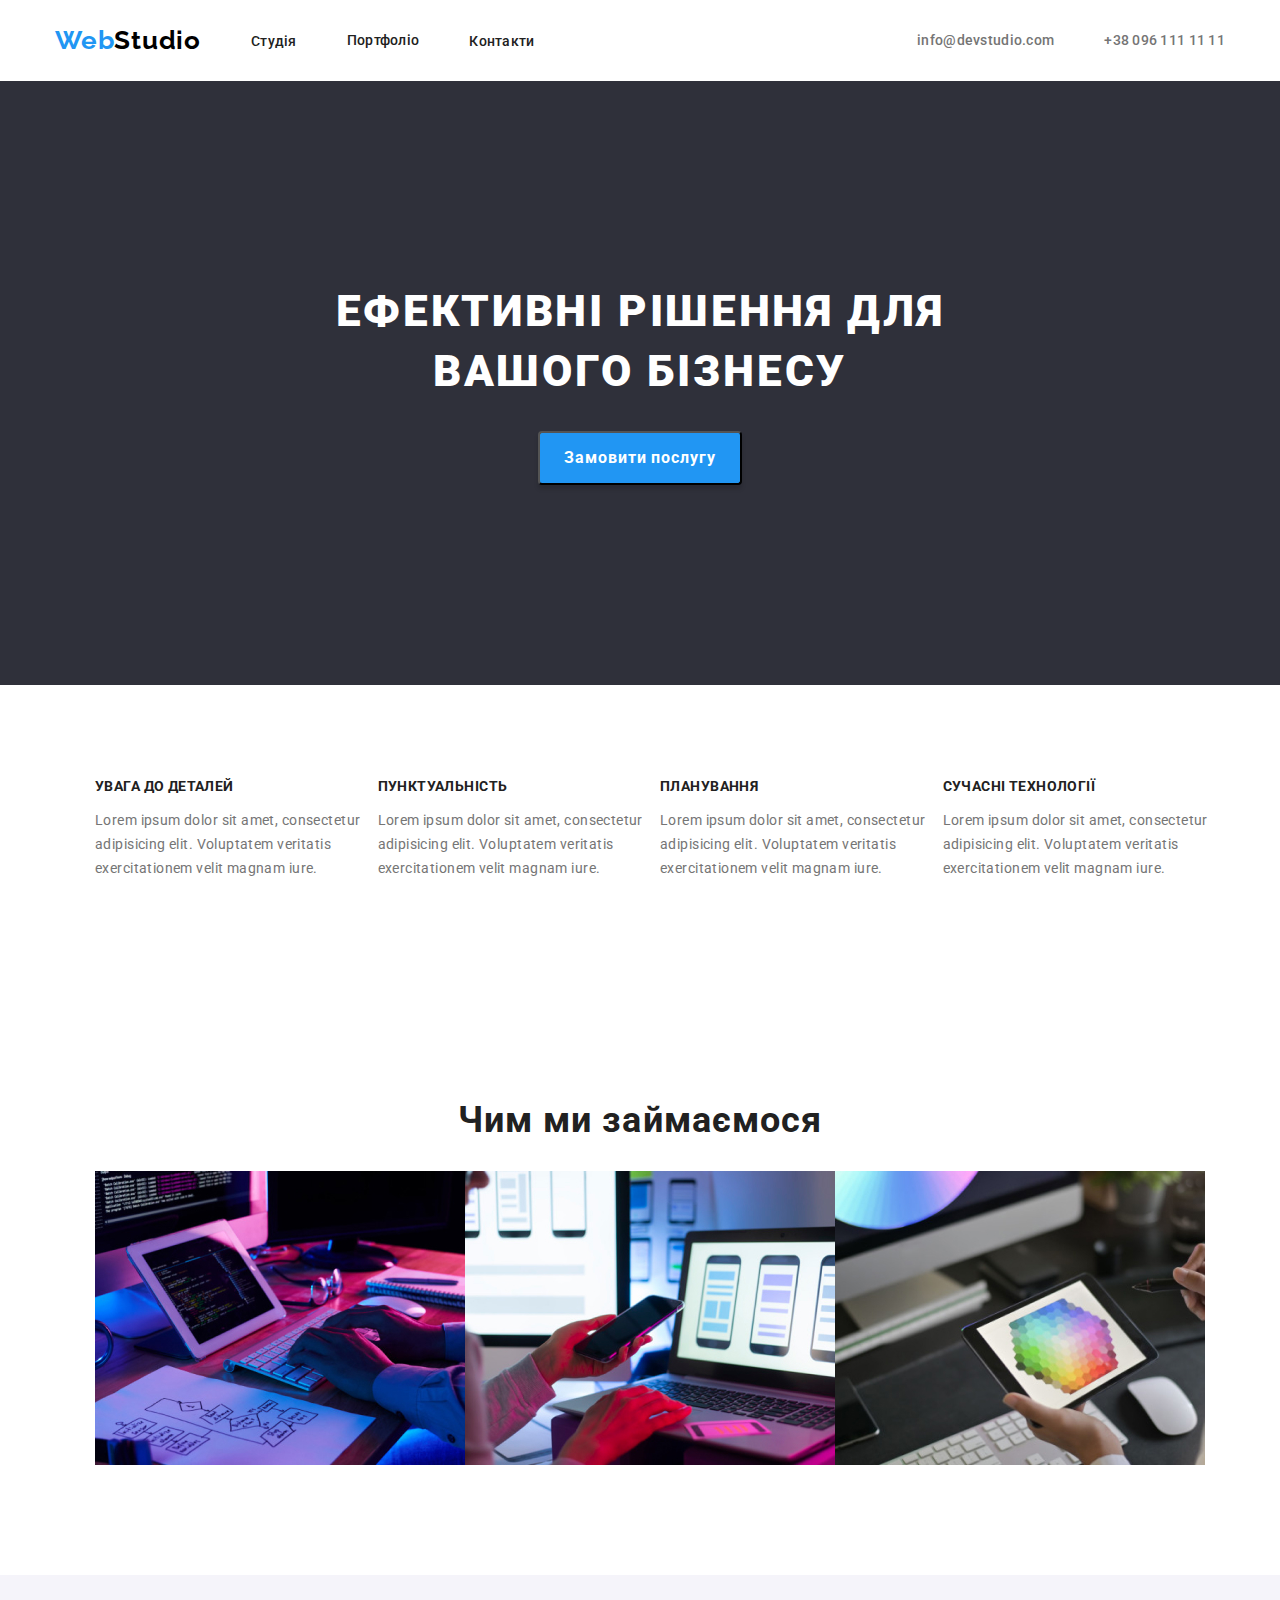
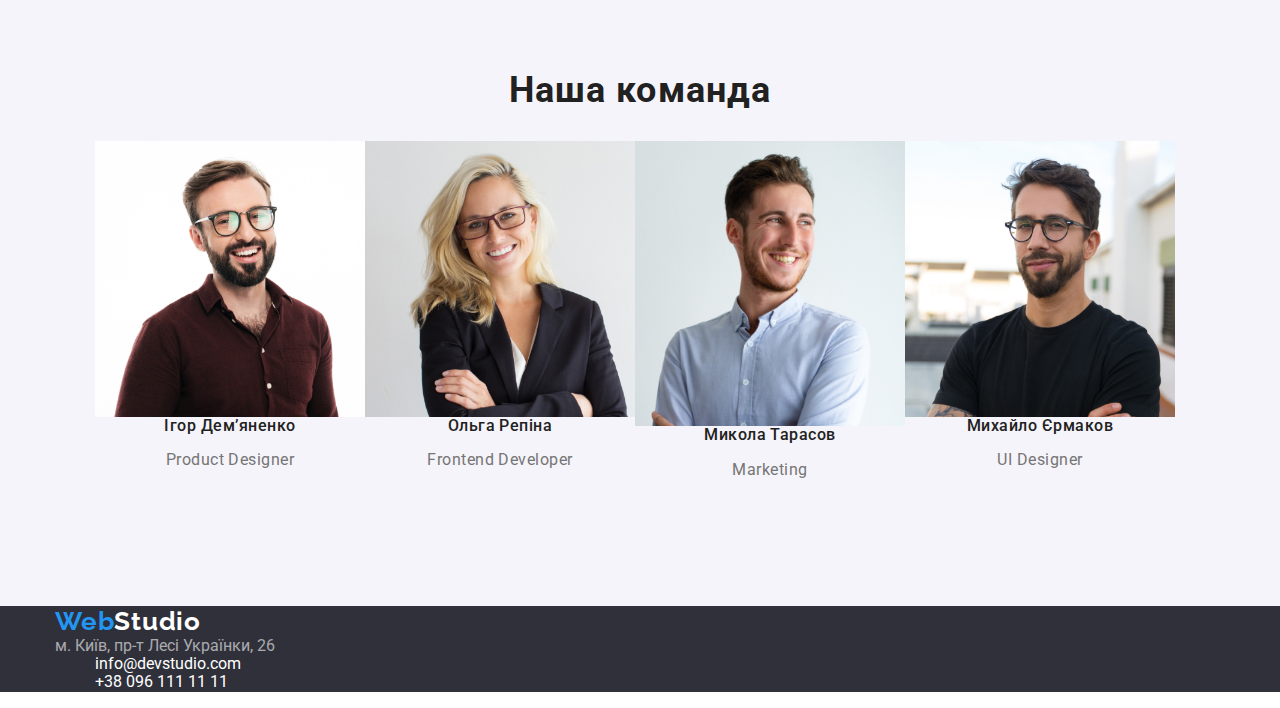
==== index.html @ 95086f50 "commit fix" ====
<!DOCTYPE html>
<html lang="en">
<head>
    <meta charset="UTF-8">
    <meta http-equiv="X-UA-Compatible" content="IE=edge">
    <meta name="viewport" content="width=device-width, initial-scale=1.0">
    <link rel="preconnect" href="https://fonts.googleapis.com">
    <link rel="preconnect" href="https://fonts.gstatic.com" crossorigin>
    <link href="https://fonts.googleapis.com/css2?family=Raleway:wght@700&family=Roboto:wght@400;500;700;900&display=swap" rel="stylesheet">
    <link rel="stylesheet"   href="https://cdnjs.cloudflare.com/ajax/libs/modern-normalize/1.1.0/modern-normalize.css"/>
    <link rel="stylesheet" href="./style.css">
    <title>web_studio</title>
</head>

    <body>
        <header>
            <div class="container main-nav">
                <nav class="top-naigation">
                    <a href="/" class="logo link">Web<span class="header-logo">Studio</span></a>
                    <ul class="menu-list list">
                        <li class="item"><a class="nav link" href="">Студія</a></li>
                        <li class="item"></li><a class="nav link" href="./portfolio.html">Портфоліо</a></li>
                        <li class="item"><a class="nav link" href="">Контакти</a></li>
                    </ul>
                </nav>
                <ul class="list-contact list">
                    <li class="item"><a class="header-contact link" href="mailto:info@devstudio.com">info@devstudio.com</a></li>
                    <li class="item"><a class="header-contact link" href="tel:+380961111111">+38 096 111 11 11</a></li>
                </ul>
            </div>
        </header>

    <main>
         <!-- Герой -->
         <section class="hero">
           <div class="container">
            <h1 class="hero-title">Ефективні рішення для вашого бізнесу</h1>
            <button type="button" class="hero-btn">Замовити послугу</button>
           </div>
        </section>
          <!-- Наші переваги -->
          <section class="advantages section">
           <div class="container">
            <h2 class="visually-hidden">Наші переваги</h2>
            <ul class="attention-list">
                <li class="">
                    <h3 class="advantages-title">УВАГА ДО ДЕТАЛЕЙ</h3>
                    <p class="advantages-text">Lorem ipsum dolor sit amet, consectetur adipisicing elit. Voluptatem
                        veritatis
                        exercitationem
                        velit magnam iure.</p>
                </li>
                <li>
                    <h3 class="advantages-title">ПунктуальнІсть</h3>
                    <p class="advantages-text">Lorem ipsum dolor sit amet, consectetur adipisicing elit. Voluptatem
                        veritatis exercitationem
                        velit magnam iure.</p>
                </li>
                <li>
                    <h3 class="advantages-title">ПЛанування</h3>
                    <p class="advantages-text">Lorem ipsum dolor sit amet, consectetur adipisicing elit. Voluptatem
                        veritatis exercitationem
                        velit magnam iure.</p>
                </li>
                <li>
                    <h3 class="advantages-title">СУЧАСНІ ТЕхнології</h3>
                    <p class="advantages-text">Lorem ipsum dolor sit amet, consectetur adipisicing elit. Voluptatem
                        veritatis exercitationem
                        velit magnam iure.</p>
                </li>
            </ul>
           </div>
        </section>
          <!-- Чим ми займаємося -->
          <section class="our-works section">
            <div class="container">
                <h2 class="section-title">Чим ми займаємося</h2>
            <ul class="ul1section">
                <li><img src="./images/desktop_applications.jpg" alt="комп'ютерні Застосунки" width="370"></li>
                <li><img src="./images/mobile_applications.jpg" alt="мобільні Застосунки" width="370"></li>
                <li><img src="./images/design_solutions.jpg" alt="дизайнерські рішення" width="370"></li>
            </ul>
            </div>
        </section>
         <!-- Наша команда -->
         <section class="our-teem section">
          <div class="container">
            <h2 class="section-title">Наша команда</h2>
            <ul class="ul2section">
                <li><img src="./images/Igor_Demyanenko.jpg" alt="igor" width="270">
                    <h3 class="our-teem-title">Ігор Дем’яненко</h3>
                    <p class="our-teem-text">Product Designer</p>
                </li>
                <li><img src="./images/Olga_Relina.jpg" alt="olga" width="270">
                    <h3 class="our-teem-title">Ольга Репіна</h3>
                    <p class="our-teem-text">Frontend Developer</p>
                </li>
                <li><img src="./images/Mikola_Tarasov.jpg" alt="mykola" width="270">
                    <h3 class="our-teem-title">Микола Тарасов</h3>
                    <p class="our-teem-text">Marketing</p>
                </li>
                <li><img src="./images/Mikhailo_Yermakov.jpg" alt="mykhailo" width="270">
                    <h3 class="our-teem-title">Михайло Єрмаков</h3>
                    <p class="our-teem-text">UI Designer</p>
                </li>
            </ul>
          </div>
        </section>
          <!-- Футер -->
          <footer class="footer">
            <div class="container">
                <nav><a href="/" class="logo">Web<span class="logo-footer">Studio</span></a></nav>
                <address class="address">
                    <a class="address" href="https://goo.gl/maps/4LQCTVAEAGvyDWkp7">м. Київ, пр-т Лесі Українки, 26</a>
                </address>
                <ul>
                    <li> <a class="footer-contact" href="mailto:info@devstudio.com">info@devstudio.com</a></li>
                    <li> <a class="footer-contact" href="tel:+380961111111">+38 096 111 11 11</a></li>
                </ul>
            </div>
        </footer>
    </main>
</body>

</html>
---- style.css ----
body{
    font-family: 'Roboto', sans-serif;
}

li {
    list-style: none;
}

.list {
    padding: 0;
    margin: 0;
    list-style: none;
}

h1,
h2 ,
h3 ,
h4 ,
h5 ,
h6 ,
ul ,
p {
    margin-top: 0;
}

.visually-hidden {
    position: absolute !important;
    clip: rect(1px 1px 1px 1px);
    clip: rect(1px, 1px, 1px, 1px);
    padding: 0 !important;
    border: 0 !important;
    height: 1px !important;
    width: 1px !important;
    overflow: hidden;
    }

   img {
        display: block;
        max-width: 100;
        height: auto;
        }

a {
    text-decoration: none;
    font-style: normal;
}

.section{
    padding-top: 94px;
    padding-bottom: 94px;
    }
    
.container{
     width: 1200px;
    margin-left: auto;
    margin-right: auto;
     padding-left: 15px;
    padding-right: 15px;
        }

        .top-naigation{
            display: flex;
        }

.main-nav{
    display: flex;
    align-items: center;
}

.logo {
    font-family: 'Raleway';
font-style: normal;
font-weight: 700;
font-size: 26px;
line-height: 31px;
padding-top: 25px;
padding-bottom: 25px;

letter-spacing: 0.03em;

color: #000000;
}

.header-logo {
    color: #000000;
}

.menu-list {
    display: flex;
    padding-top: 32px;
    
}

.item {
    margin-left: 50px;
}


.header-contact {
font-style: normal;
    font-weight: 500;
    font-size: 14px;
    line-height: 16px;
    letter-spacing: 0.02em;

    color: #757575;
}

.list-contact {
  display: flex;
  margin-left: auto;
}

.list-contact > .item{
    margin: left 50px;
}

.link:hover,
.link:focus{
    color: #2196F3;
}

.nav {
    font-style: normal;
    font-weight: 500;
    font-size: 14px;
    line-height: 16px;
    letter-spacing: 0.02em;

    color: #212121;
}

.link:hover,
.link:focus{
    color: #2196F3;
}

.section-title{
font-style: normal;
font-weight: 700;
font-size: 36px;
line-height: 42px;
text-align: center;
letter-spacing: 0.03em;

    
color: #212121;
}

/* Герой */
.hero{
    background-color:#2F303A;
    padding-top: 200px;
    padding-bottom: 200px;
 
}

.hero-title{
font-style: normal;
    font-weight: 900;
    font-size: 44px;
    line-height: 60px;
 

    text-align: center;
    letter-spacing: 0.06em;
    text-transform: uppercase;

    color: #FFFFFF;
    
    width: 696px;

margin: 0 auto 30px;

}

.hero-btn{

font-style: normal;
font-weight: 700;
font-size: 16px;
line-height: 1.88;

display: flex;
align-items: center;
text-align: center;
letter-spacing: 0.06em;
    
color: #FFFFFF;

background-color: #2196F3;
    box-shadow: 0px 4px 4px rgba(0, 0, 0, 0.15);
    border-radius: 4px;

cursor: pointer;

padding: 10px 24px;

margin-left: auto;
margin-right: auto;
}

.hero-btn:hover,
.hero-btn:focus{
background-color: #2195f3b9;
}
.advantages {}
.advantages {}

.attention-list {
    display: flex;
}

.advantages-title{
font-style: normal;
font-weight: 700;

font-size: 14px;
line-height: 1.14;

letter-spacing: 0.03em;
text-transform: uppercase;
    
color: #212121;
}

.advantages-text{
font-style: normal;
font-weight: 400;
font-size: 14px;
line-height: 1.71;

letter-spacing: 0.03em;

color: #757575;
}

/* Чим ми займаємося  */
.ul1section {
    display: flex
    
}

/* Наша команда */

.our-teem{
    background-color: #F5F4FA;
}

.our-teem-title{
font-style: normal;
font-weight: 500;
font-size: 16px;
line-height: 1.18;

text-align: center;
letter-spacing: 0.03em;

color: #212121;
}

.our-teem-text{
font-style: normal;
font-weight: 400;
font-size: 16px;
line-height: 1.18;

text-align: center;
letter-spacing: 0.03em;

color: #757575;
}

.ul2section {
    display: flex;
}

/* Футер */
.footer{
    background-color: #2F303A;
}

.logo {
    color: #2196F3;
}

.logo-footer{
    color: #FFFFFF;
}

.address {
    color: #FFFFFF99;
}

.footer-contact {
   color: #FFFFFF ;

}
.filter-btn{
font-style: normal;
font-weight: 500;
font-size: 16px;
line-height: 1.62;
text-align: center;
letter-spacing: 0.03em;

background-color: #F5F4FA;
border-radius: 4px;
color: #212121;
}

.filter-btn:hover,
.filter-btn:focus{
color: white;
background-color: #2196F3;
box-shadow: 0px 3px 1px rgba(0, 0, 0, 0.1), 0px 1px 2px rgba(0, 0, 0, 0.08), 0px 2px 2px rgba(0, 0, 0, 0.12);
border-radius: 4px;

}

.portfolio-title{
font-style: normal;
font-weight: 700;
font-size: 18px;
line-height: 2.0;
letter-spacing: 0.06em;

color: #212121;
}

.portfolio-text{
font-style: normal;
font-weight: 400;
font-size: 16px;
line-height: 1.88;
letter-spacing: 0.03em;

color: #757575;
}
/* portfolio */
.filter-btn{
    font-style: normal;
    font-weight: 500;
    font-size: 16px;
    line-height: 1.62;
    text-align: center;
    letter-spacing: 0.03em;
    
    background-color: #F5F4FA;
    border-radius: 4px;
    color: #212121;
    }
    
    .filter-btn:hover,
    .filter-btn:focus{
    color: white;
    background-color: #2196F3;
    box-shadow: 0px 3px 1px rgba(0, 0, 0, 0.1), 0px 1px 2px rgba(0, 0, 0, 0.08), 0px 2px 2px rgba(0, 0, 0, 0.12);
    border-radius: 4px;
    
    }
    
    .portfolio-title{
    font-style: normal;
    font-weight: 700;
    font-size: 18px;
    line-height: 2.0;
    letter-spacing: 0.06em;
    
    color: #212121;
    }
    
    .portfolio-text{
    font-style: normal;
    font-weight: 400;
    font-size: 16px;
    line-height: 1.88;
    letter-spacing: 0.03em;
    
    color: #757575;
    }
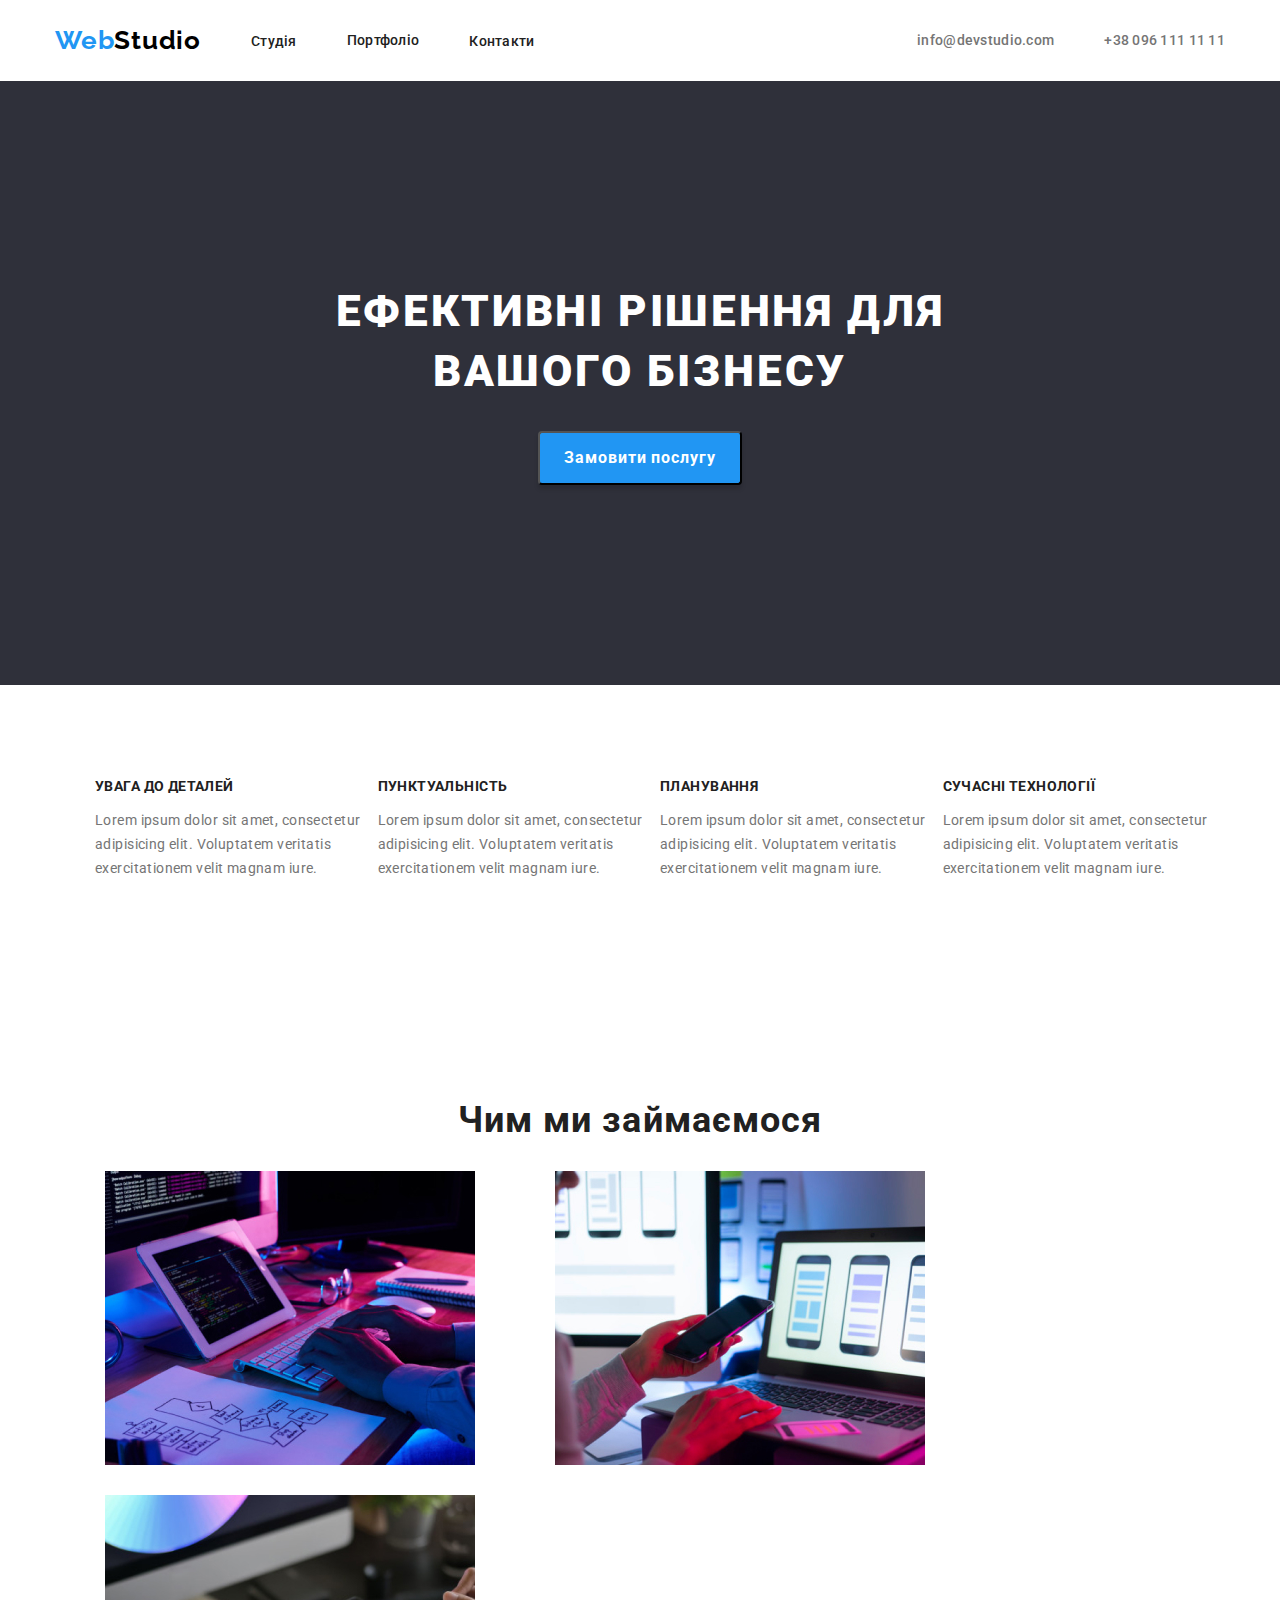
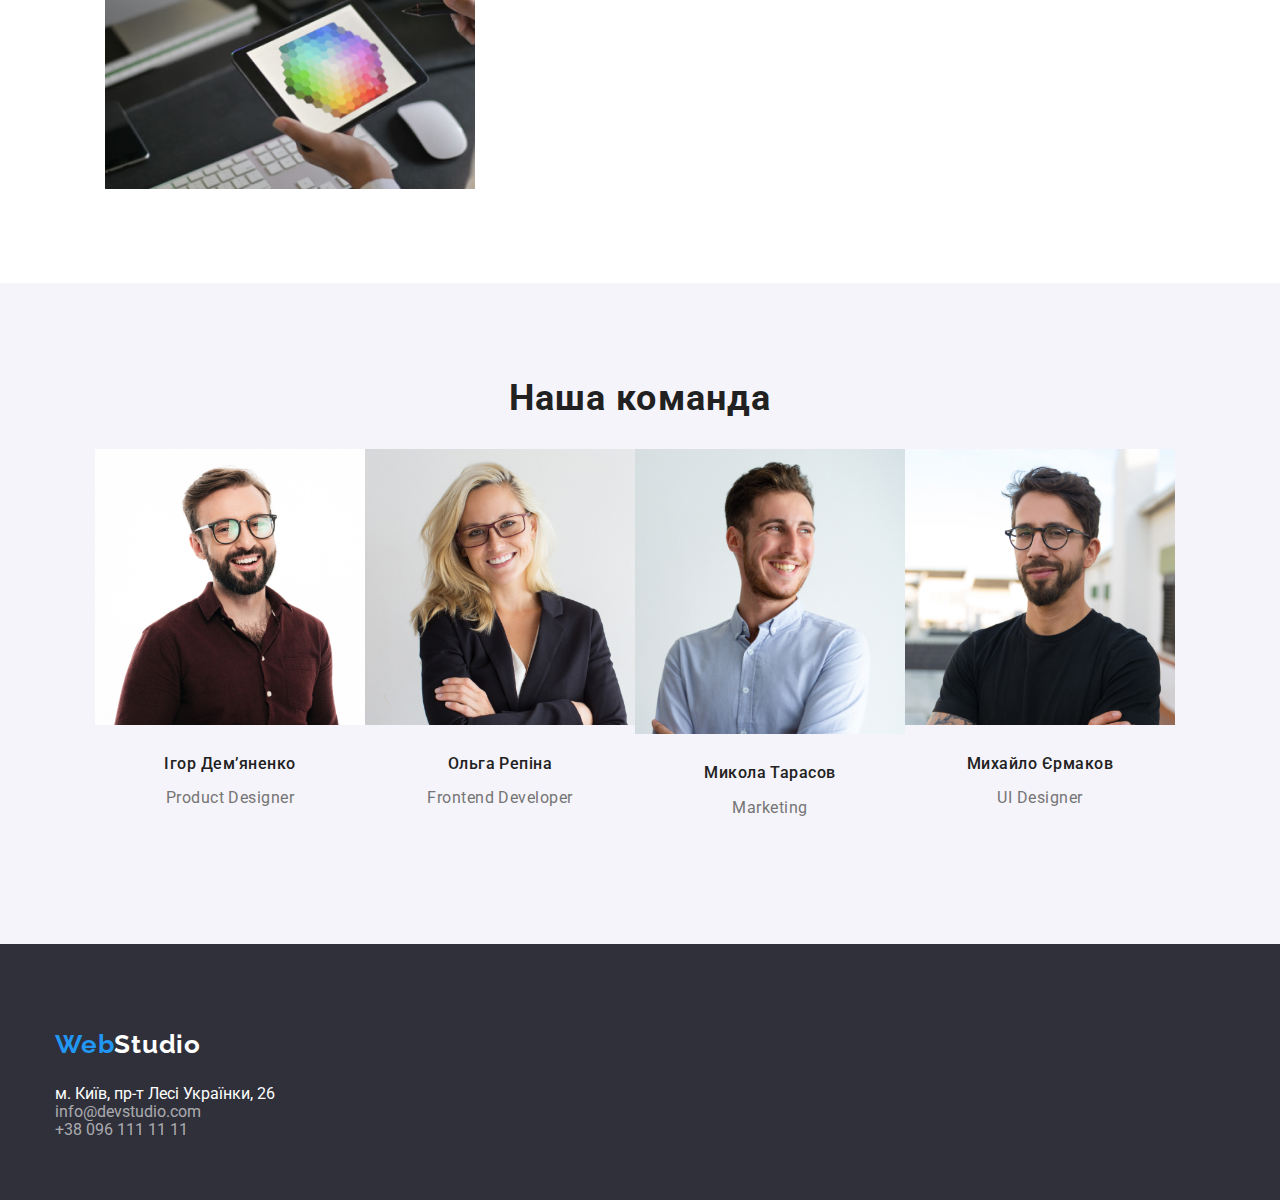
==== commit 4ad4701a: "commit fix" ====
--- a/index.html
+++ b/index.html
@@ -75,10 +75,11 @@
           <section class="our-works section">
             <div class="container">
                 <h2 class="section-title">Чим ми займаємося</h2>
-            <ul class="ul1section">
-                <li><img src="./images/desktop_applications.jpg" alt="комп'ютерні Застосунки" width="370"></li>
-                <li><img src="./images/mobile_applications.jpg" alt="мобільні Застосунки" width="370"></li>
-                <li><img src="./images/design_solutions.jpg" alt="дизайнерські рішення" width="370"></li>
+            <ul class="our-works-list list">
+                <li class="item"><img src="./images/desktop_applications.jpg" alt="комп'ютерні Застосунки" width="370"></li>
+                <li class="item"><img src="./images/mobile_applications.jpg" alt="мобільні Застосунки" width="370"></li>
+                <li class="item
+"><img src="./images/design_solutions.jpg" alt="дизайнерські рішення" width="370"></li>
             </ul>
             </div>
         </section>
@@ -113,7 +114,7 @@
                 <address class="address">
                     <a class="address" href="https://goo.gl/maps/4LQCTVAEAGvyDWkp7">м. Київ, пр-т Лесі Українки, 26</a>
                 </address>
-                <ul>
+                <ul class="list">
                     <li> <a class="footer-contact" href="mailto:info@devstudio.com">info@devstudio.com</a></li>
                     <li> <a class="footer-contact" href="tel:+380961111111">+38 096 111 11 11</a></li>
                 </ul>
--- a/style.css
+++ b/style.css
@@ -1,4 +1,4 @@
-body{
+body {
     font-family: 'Roboto', sans-serif;
 }
 
@@ -13,12 +13,12 @@
 }
 
 h1,
-h2 ,
-h3 ,
-h4 ,
-h5 ,
-h6 ,
-ul ,
+h2,
+h3,
+h4,
+h5,
+h6,
+ul,
 p {
     margin-top: 0;
 }
@@ -32,53 +32,53 @@
     height: 1px !important;
     width: 1px !important;
     overflow: hidden;
-    }
-
-   img {
-        display: block;
-        max-width: 100;
-        height: auto;
-        }
+}
+
+img {
+    display: block;
+    max-width: 100;
+    height: auto;
+}
 
 a {
     text-decoration: none;
     font-style: normal;
 }
 
-.section{
+.section {
     padding-top: 94px;
     padding-bottom: 94px;
-    }
-    
-.container{
-     width: 1200px;
+}
+
+.container {
+    width: 1200px;
     margin-left: auto;
     margin-right: auto;
-     padding-left: 15px;
+    padding-left: 15px;
     padding-right: 15px;
-        }
-
-        .top-naigation{
-            display: flex;
-        }
-
-.main-nav{
+}
+
+.top-naigation {
+    display: flex;
+}
+
+.main-nav {
     display: flex;
     align-items: center;
 }
 
 .logo {
     font-family: 'Raleway';
-font-style: normal;
-font-weight: 700;
-font-size: 26px;
-line-height: 31px;
-padding-top: 25px;
-padding-bottom: 25px;
-
-letter-spacing: 0.03em;
-
-color: #000000;
+    font-style: normal;
+    font-weight: 700;
+    font-size: 26px;
+    line-height: 31px;
+    padding-top: 25px;
+    padding-bottom: 25px;
+
+    letter-spacing: 0.03em;
+
+    color: #000000;
 }
 
 .header-logo {
@@ -88,16 +88,14 @@
 .menu-list {
     display: flex;
     padding-top: 32px;
-    
 }
 
 .item {
     margin-left: 50px;
 }
 
-
 .header-contact {
-font-style: normal;
+    font-style: normal;
     font-weight: 500;
     font-size: 14px;
     line-height: 16px;
@@ -107,17 +105,17 @@
 }
 
 .list-contact {
-  display: flex;
-  margin-left: auto;
-}
-
-.list-contact > .item{
+    display: flex;
+    margin-left: auto;
+}
+
+.list-contact > .item {
     margin: left 50px;
 }
 
 .link:hover,
-.link:focus{
-    color: #2196F3;
+.link:focus {
+    color: #2196f3;
 }
 
 .nav {
@@ -131,144 +129,153 @@
 }
 
 .link:hover,
-.link:focus{
-    color: #2196F3;
-}
-
-.section-title{
-font-style: normal;
-font-weight: 700;
-font-size: 36px;
-line-height: 42px;
-text-align: center;
-letter-spacing: 0.03em;
-
-    
-color: #212121;
+.link:focus {
+    color: #2196f3;
+}
+
+.section-title {
+    font-style: normal;
+    font-weight: 700;
+    font-size: 36px;
+    line-height: 42px;
+    text-align: center;
+    letter-spacing: 0.03em;
+
+    color: #212121;
 }
 
 /* Герой */
-.hero{
-    background-color:#2F303A;
+.hero {
+    background-color: #2f303a;
     padding-top: 200px;
     padding-bottom: 200px;
- 
-}
-
-.hero-title{
-font-style: normal;
+}
+
+.hero-title {
+    font-style: normal;
     font-weight: 900;
     font-size: 44px;
     line-height: 60px;
- 
 
     text-align: center;
     letter-spacing: 0.06em;
     text-transform: uppercase;
 
-    color: #FFFFFF;
-    
+    color: #ffffff;
+
     width: 696px;
 
-margin: 0 auto 30px;
-
-}
-
-.hero-btn{
-
-font-style: normal;
-font-weight: 700;
-font-size: 16px;
-line-height: 1.88;
-
-display: flex;
-align-items: center;
-text-align: center;
-letter-spacing: 0.06em;
-    
-color: #FFFFFF;
-
-background-color: #2196F3;
+    margin: 0 auto 30px;
+}
+
+.hero-btn {
+    font-style: normal;
+    font-weight: 700;
+    font-size: 16px;
+    line-height: 1.88;
+
+    display: flex;
+    align-items: center;
+    text-align: center;
+    letter-spacing: 0.06em;
+
+    color: #ffffff;
+
+    background-color: #2196f3;
     box-shadow: 0px 4px 4px rgba(0, 0, 0, 0.15);
     border-radius: 4px;
 
-cursor: pointer;
-
-padding: 10px 24px;
-
-margin-left: auto;
-margin-right: auto;
+    cursor: pointer;
+
+    padding: 10px 24px;
+
+    margin-left: auto;
+    margin-right: auto;
 }
 
 .hero-btn:hover,
-.hero-btn:focus{
-background-color: #2195f3b9;
-}
-.advantages {}
-.advantages {}
+.hero-btn:focus {
+    background-color: #2195f3b9;
+}
+.advantages {
+}
+.advantages {
+}
 
 .attention-list {
     display: flex;
 }
 
-.advantages-title{
-font-style: normal;
-font-weight: 700;
-
-font-size: 14px;
-line-height: 1.14;
-
-letter-spacing: 0.03em;
-text-transform: uppercase;
-    
-color: #212121;
-}
-
-.advantages-text{
-font-style: normal;
-font-weight: 400;
-font-size: 14px;
-line-height: 1.71;
-
-letter-spacing: 0.03em;
-
-color: #757575;
+.advantages-title {
+    font-style: normal;
+    font-weight: 700;
+
+    font-size: 14px;
+    line-height: 1.14;
+
+    letter-spacing: 0.03em;
+    text-transform: uppercase;
+
+    color: #212121;
+}
+
+.advantages-text {
+    font-style: normal;
+    font-weight: 400;
+    font-size: 14px;
+    line-height: 1.71;
+
+    letter-spacing: 0.03em;
+
+    color: #757575;
 }
 
 /* Чим ми займаємося  */
-.ul1section {
-    display: flex
-    
+.our-works {
+    display: flex;
+    flex-wrap: wrap;
+    gap: 30px;
+}
+
+.our-works-list {
+    display: flex;
+    flex-wrap: wrap;
+    gap: 30px;
+}
+
+.our-works-list > .item {
+    flex-basis: calc((100% - 60px) / 3);
 }
 
 /* Наша команда */
 
-.our-teem{
-    background-color: #F5F4FA;
-}
-
-.our-teem-title{
-font-style: normal;
-font-weight: 500;
-font-size: 16px;
-line-height: 1.18;
-
-text-align: center;
-letter-spacing: 0.03em;
-
-color: #212121;
-}
-
-.our-teem-text{
-font-style: normal;
-font-weight: 400;
-font-size: 16px;
-line-height: 1.18;
-
-text-align: center;
-letter-spacing: 0.03em;
-
-color: #757575;
+.our-teem {
+    background-color: #f5f4fa;
+}
+
+.our-teem-title {
+    padding-top: 30px;
+    font-style: normal;
+    font-weight: 500;
+    font-size: 16px;
+    line-height: 1.18;
+
+    text-align: center;
+    letter-spacing: 0.03em;
+
+    color: #212121;
+}
+
+.our-teem-text {
+    font-style: normal;
+    font-weight: 400;
+    font-size: 16px;
+    line-height: 1.18;
+
+    text-align: center;
+    letter-spacing: 0.03em;
+
+    color: #757575;
 }
 
 .ul2section {
@@ -276,107 +283,122 @@
 }
 
 /* Футер */
-.footer{
-    background-color: #2F303A;
+.footer {
+    padding-top: 60px;
+    padding-bottom: 60px;
+    background: #2f303a;
 }
 
 .logo {
-    color: #2196F3;
-}
-
-.logo-footer{
-    color: #FFFFFF;
+    font-style: normal;
+    font-weight: 700;
+    font-size: 26px;
+    line-height: 31px;
+
+    letter-spacing: 0.03em;
+
+    color: #2196f3;
+
+    display: flex;
+}
+
+.logo-footer {
+    color: #ffffff;
+
+    display: flex;
 }
 
 .address {
-    color: #FFFFFF99;
+    color: #ffffff;
+
+    display: flex;
 }
 
 .footer-contact {
-   color: #FFFFFF ;
-
-}
-.filter-btn{
-font-style: normal;
-font-weight: 500;
-font-size: 16px;
-line-height: 1.62;
-text-align: center;
-letter-spacing: 0.03em;
-
-background-color: #F5F4FA;
-border-radius: 4px;
-color: #212121;
+    color: rgba(255, 255, 255, 0.6);
+
+    display: flex;
+}
+.filter-btn {
+    font-style: normal;
+    font-weight: 500;
+    font-size: 16px;
+    line-height: 1.62;
+    text-align: center;
+    letter-spacing: 0.03em;
+
+    background-color: #f5f4fa;
+    border-radius: 4px;
+    color: #212121;
 }
 
 .filter-btn:hover,
-.filter-btn:focus{
-color: white;
-background-color: #2196F3;
-box-shadow: 0px 3px 1px rgba(0, 0, 0, 0.1), 0px 1px 2px rgba(0, 0, 0, 0.08), 0px 2px 2px rgba(0, 0, 0, 0.12);
-border-radius: 4px;
-
-}
-
-.portfolio-title{
-font-style: normal;
-font-weight: 700;
-font-size: 18px;
-line-height: 2.0;
-letter-spacing: 0.06em;
-
-color: #212121;
-}
-
-.portfolio-text{
-font-style: normal;
-font-weight: 400;
-font-size: 16px;
-line-height: 1.88;
-letter-spacing: 0.03em;
-
-color: #757575;
+.filter-btn:focus {
+    color: white;
+    background-color: #2196f3;
+    box-shadow: 0px 3px 1px rgba(0, 0, 0, 0.1), 0px 1px 2px rgba(0, 0, 0, 0.08),
+        0px 2px 2px rgba(0, 0, 0, 0.12);
+    border-radius: 4px;
+}
+
+.portfolio-title {
+    font-style: normal;
+    font-weight: 700;
+    font-size: 18px;
+    line-height: 2;
+    letter-spacing: 0.06em;
+
+    color: #212121;
+}
+
+.portfolio-text {
+    font-style: normal;
+    font-weight: 400;
+    font-size: 16px;
+    line-height: 1.88;
+    letter-spacing: 0.03em;
+
+    color: #757575;
 }
 /* portfolio */
-.filter-btn{
+.filter-btn {
     font-style: normal;
     font-weight: 500;
     font-size: 16px;
     line-height: 1.62;
     text-align: center;
     letter-spacing: 0.03em;
-    
-    background-color: #F5F4FA;
+
+    background-color: #f5f4fa;
     border-radius: 4px;
     color: #212121;
-    }
-    
-    .filter-btn:hover,
-    .filter-btn:focus{
+}
+
+.filter-btn:hover,
+.filter-btn:focus {
     color: white;
-    background-color: #2196F3;
-    box-shadow: 0px 3px 1px rgba(0, 0, 0, 0.1), 0px 1px 2px rgba(0, 0, 0, 0.08), 0px 2px 2px rgba(0, 0, 0, 0.12);
+    background-color: #2196f3;
+    box-shadow: 0px 3px 1px rgba(0, 0, 0, 0.1), 0px 1px 2px rgba(0, 0, 0, 0.08),
+        0px 2px 2px rgba(0, 0, 0, 0.12);
     border-radius: 4px;
-    
-    }
-    
-    .portfolio-title{
+}
+
+.portfolio-title {
     font-style: normal;
     font-weight: 700;
     font-size: 18px;
-    line-height: 2.0;
+    line-height: 2;
     letter-spacing: 0.06em;
-    
-    color: #212121;
-    }
-    
-    .portfolio-text{
+
+    color: #212121;
+}
+
+.portfolio-text {
     font-style: normal;
     font-weight: 400;
     font-size: 16px;
     line-height: 1.88;
     letter-spacing: 0.03em;
-    
+
     color: #757575;
-    }
-    +}
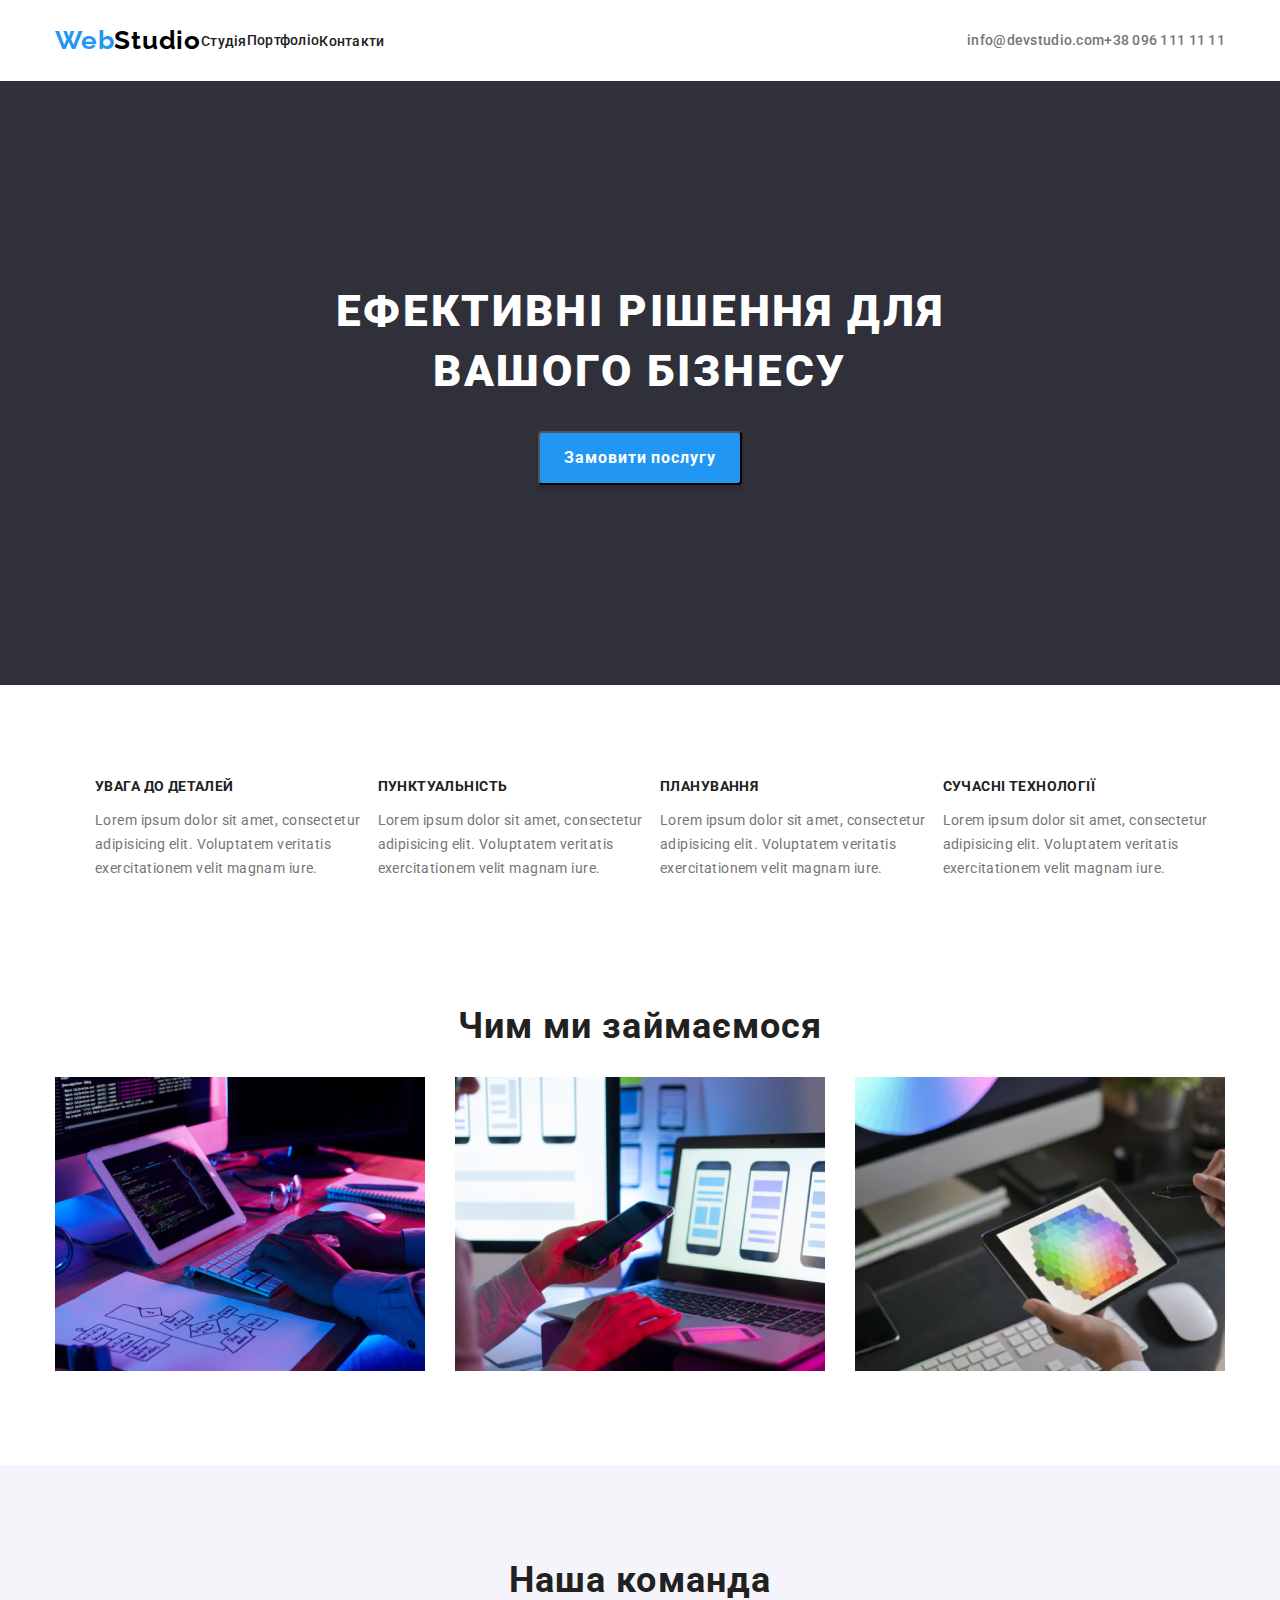
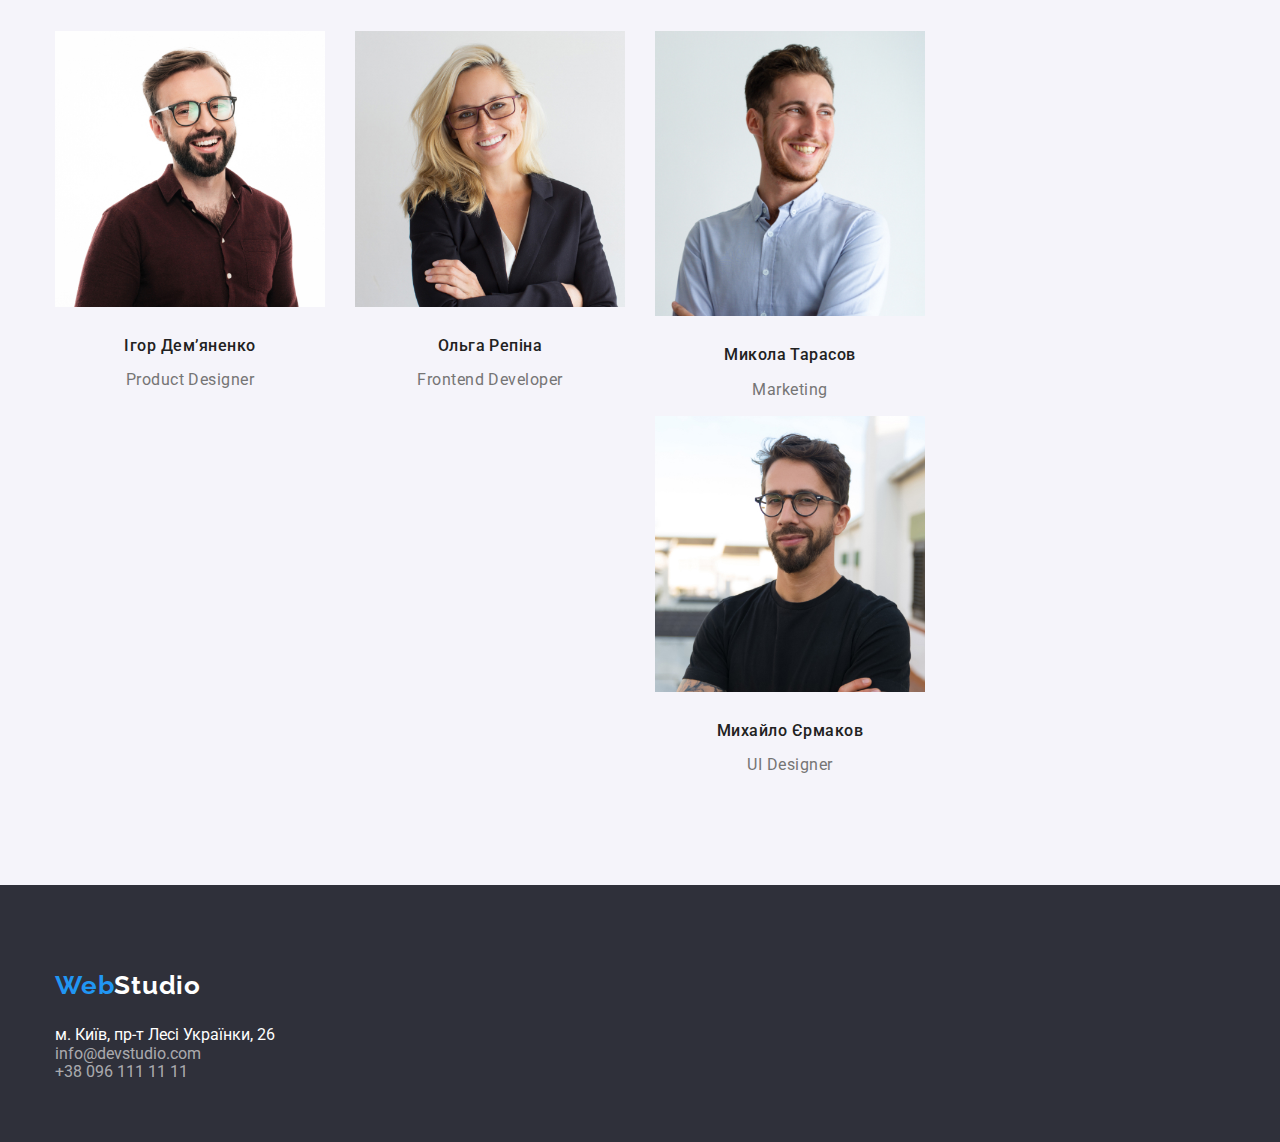
==== commit 1c9bfa6e: "commit fix" ====
--- a/index.html
+++ b/index.html
@@ -39,30 +39,30 @@
            </div>
         </section>
           <!-- Наші переваги -->
-          <section class="advantages section">
+          <section class="advantages">
            <div class="container">
             <h2 class="visually-hidden">Наші переваги</h2>
             <ul class="attention-list">
-                <li class="">
+                <li class="item">
                     <h3 class="advantages-title">УВАГА ДО ДЕТАЛЕЙ</h3>
                     <p class="advantages-text">Lorem ipsum dolor sit amet, consectetur adipisicing elit. Voluptatem
                         veritatis
                         exercitationem
                         velit magnam iure.</p>
                 </li>
-                <li>
+              <li class="item">
                     <h3 class="advantages-title">ПунктуальнІсть</h3>
                     <p class="advantages-text">Lorem ipsum dolor sit amet, consectetur adipisicing elit. Voluptatem
                         veritatis exercitationem
                         velit magnam iure.</p>
                 </li>
-                <li>
+                <li class="item">
                     <h3 class="advantages-title">ПЛанування</h3>
                     <p class="advantages-text">Lorem ipsum dolor sit amet, consectetur adipisicing elit. Voluptatem
                         veritatis exercitationem
                         velit magnam iure.</p>
                 </li>
-                <li>
+                <li class="item">
                     <h3 class="advantages-title">СУЧАСНІ ТЕхнології</h3>
                     <p class="advantages-text">Lorem ipsum dolor sit amet, consectetur adipisicing elit. Voluptatem
                         veritatis exercitationem
@@ -78,8 +78,7 @@
             <ul class="our-works-list list">
                 <li class="item"><img src="./images/desktop_applications.jpg" alt="комп'ютерні Застосунки" width="370"></li>
                 <li class="item"><img src="./images/mobile_applications.jpg" alt="мобільні Застосунки" width="370"></li>
-                <li class="item
-"><img src="./images/design_solutions.jpg" alt="дизайнерські рішення" width="370"></li>
+                <li class="item"><img src="./images/design_solutions.jpg" alt="дизайнерські рішення" width="370"></li>
             </ul>
             </div>
         </section>
@@ -87,20 +86,19 @@
          <section class="our-teem section">
           <div class="container">
             <h2 class="section-title">Наша команда</h2>
-            <ul class="ul2section">
-                <li><img src="./images/Igor_Demyanenko.jpg" alt="igor" width="270">
+            <ul class="ul2section list">
+                <li class="item"><img src="./images/Igor_Demyanenko.jpg" alt="igor" width="270">
                     <h3 class="our-teem-title">Ігор Дем’яненко</h3>
                     <p class="our-teem-text">Product Designer</p>
                 </li>
-                <li><img src="./images/Olga_Relina.jpg" alt="olga" width="270">
+                <li class="item"><img src="./images/Olga_Relina.jpg" alt="olga" width="270">
                     <h3 class="our-teem-title">Ольга Репіна</h3>
                     <p class="our-teem-text">Frontend Developer</p>
                 </li>
-                <li><img src="./images/Mikola_Tarasov.jpg" alt="mykola" width="270">
+                <li class="item"><img src="./images/Mikola_Tarasov.jpg" alt="mykola" width="270">
                     <h3 class="our-teem-title">Микола Тарасов</h3>
                     <p class="our-teem-text">Marketing</p>
-                </li>
-                <li><img src="./images/Mikhailo_Yermakov.jpg" alt="mykhailo" width="270">
+               <img src="./images/Mikhailo_Yermakov.jpg" alt="mykhailo" width="270">
                     <h3 class="our-teem-title">Михайло Єрмаков</h3>
                     <p class="our-teem-text">UI Designer</p>
                 </li>
--- a/style.css
+++ b/style.css
@@ -1,5 +1,6 @@
 body {
     font-family: 'Roboto', sans-serif;
+
 }
 
 li {
@@ -90,10 +91,6 @@
     padding-top: 32px;
 }
 
-.item {
-    margin-left: 50px;
-}
-
 .header-contact {
     font-style: normal;
     font-weight: 500;
@@ -198,8 +195,7 @@
     background-color: #2195f3b9;
 }
 .advantages {
-}
-.advantages {
+    padding-top: 94px;
 }
 
 .attention-list {
@@ -232,17 +228,15 @@
 
 /* Чим ми займаємося  */
 .our-works {
+   
+}
+
+.our-works-list {
     display: flex;
     flex-wrap: wrap;
     gap: 30px;
 }
 
-.our-works-list {
-    display: flex;
-    flex-wrap: wrap;
-    gap: 30px;
-}
-
 .our-works-list > .item {
     flex-basis: calc((100% - 60px) / 3);
 }
@@ -279,7 +273,13 @@
 }
 
 .ul2section {
-    display: flex;
+    gap: 30px;
+    flex-wrap: wrap;
+    display: flex;
+}
+
+.ul2section>.item{
+    flex-basis: calc((100% - 90px) / 4);
 }
 
 /* Футер */
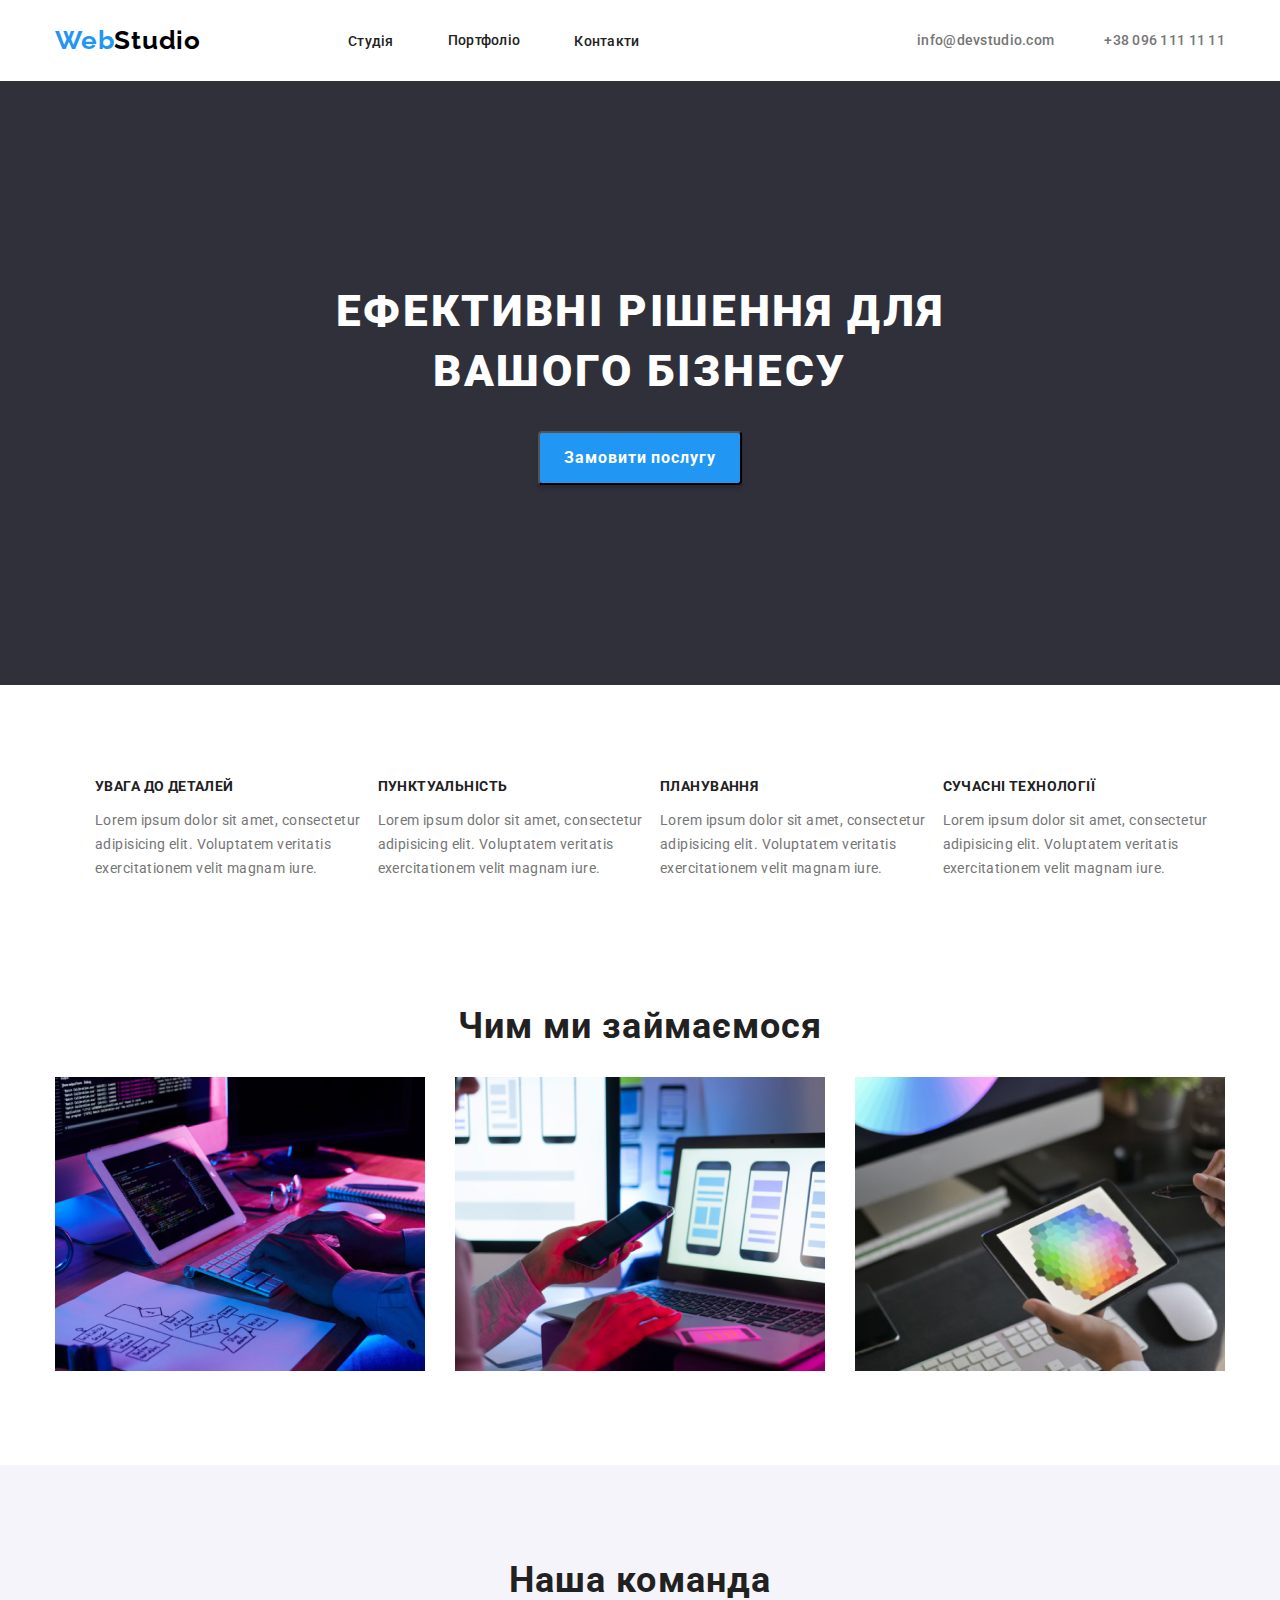
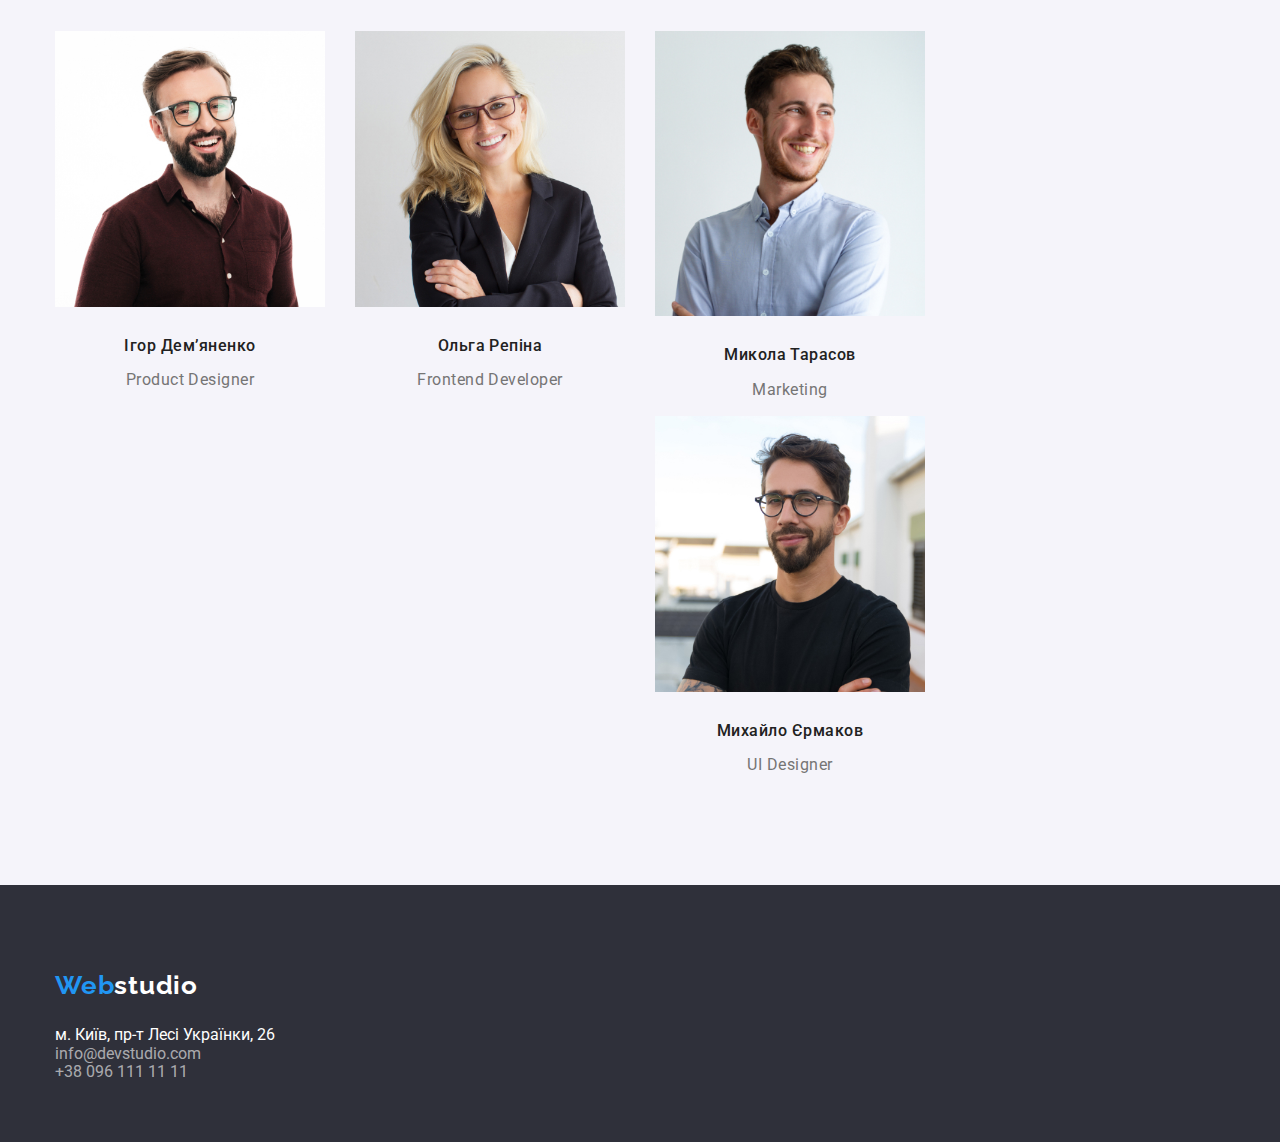
==== commit 2501d445: "commit-fix" ====
--- a/index.html
+++ b/index.html
@@ -16,7 +16,7 @@
         <header>
             <div class="container main-nav">
                 <nav class="top-naigation">
-                    <a href="/" class="logo link">Web<span class="header-logo">Studio</span></a>
+                    <a href="/" class="logo">Web<span class="header-logo link">Studio</span></a>
                     <ul class="menu-list list">
                         <li class="item"><a class="nav link" href="">Студія</a></li>
                         <li class="item"></li><a class="nav link" href="./portfolio.html">Портфоліо</a></li>
@@ -108,13 +108,18 @@
           <!-- Футер -->
           <footer class="footer">
             <div class="container">
-                <nav><a href="/" class="logo">Web<span class="logo-footer">Studio</span></a></nav>
-                <address class="address">
-                    <a class="address" href="https://goo.gl/maps/4LQCTVAEAGvyDWkp7">м. Київ, пр-т Лесі Українки, 26</a>
+                <nav>
+                    <a href="/" class="logo">Web
+                        <span class="logo-footer link">studio
+                        </span>
+                        </a>
+                </nav>
+                <address>
+                    <a class="address link" href="https://goo.gl/maps/4LQCTVAEAGvyDWkp7">м. Київ, пр-т Лесі Українки, 26</a>
                 </address>
                 <ul class="list">
-                    <li> <a class="footer-contact" href="mailto:info@devstudio.com">info@devstudio.com</a></li>
-                    <li> <a class="footer-contact" href="tel:+380961111111">+38 096 111 11 11</a></li>
+                    <li> <a class="footer-contact link" href="mailto:info@devstudio.com">info@devstudio.com</a></li>
+                    <li> <a class="footer-contact link" href="tel:+380961111111">+38 096 111 11 11</a></li>
                 </ul>
             </div>
         </footer>
--- a/style.css
+++ b/style.css
@@ -1,6 +1,5 @@
 body {
     font-family: 'Roboto', sans-serif;
-
 }
 
 li {
@@ -87,9 +86,13 @@
 }
 
 .menu-list {
+    margin-left: 93px ;
     display: flex;
     padding-top: 32px;
 }
+ .menu-list > .item{
+margin-left: 54px;
+ }
 
 .header-contact {
     font-style: normal;
@@ -107,7 +110,7 @@
 }
 
 .list-contact > .item {
-    margin: left 50px;
+    margin-left: 50px;
 }
 
 .link:hover,
@@ -278,7 +281,7 @@
     display: flex;
 }
 
-.ul2section>.item{
+.ul2section >  .item{
     flex-basis: calc((100% - 90px) / 4);
 }
 
@@ -341,6 +344,26 @@
     border-radius: 4px;
 }
 
+.list-btn{
+    display: flex;
+    justify-content: center;
+    margin-bottom: 50px;
+}
+
+.list-btn > .item{
+    margin-left: 8px;
+}
+
+.portfolio-list{
+    display: flex;
+    flex-wrap: wrap;
+    gap: 30px;
+}
+
+.portfolio-list> .item{
+flex-basis: calc((100% - 60px) / 3);
+}
+
 .portfolio-title {
     font-style: normal;
     font-weight: 700;
@@ -360,45 +383,4 @@
 
     color: #757575;
 }
-/* portfolio */
-.filter-btn {
-    font-style: normal;
-    font-weight: 500;
-    font-size: 16px;
-    line-height: 1.62;
-    text-align: center;
-    letter-spacing: 0.03em;
-
-    background-color: #f5f4fa;
-    border-radius: 4px;
-    color: #212121;
-}
-
-.filter-btn:hover,
-.filter-btn:focus {
-    color: white;
-    background-color: #2196f3;
-    box-shadow: 0px 3px 1px rgba(0, 0, 0, 0.1), 0px 1px 2px rgba(0, 0, 0, 0.08),
-        0px 2px 2px rgba(0, 0, 0, 0.12);
-    border-radius: 4px;
-}
-
-.portfolio-title {
-    font-style: normal;
-    font-weight: 700;
-    font-size: 18px;
-    line-height: 2;
-    letter-spacing: 0.06em;
-
-    color: #212121;
-}
-
-.portfolio-text {
-    font-style: normal;
-    font-weight: 400;
-    font-size: 16px;
-    line-height: 1.88;
-    letter-spacing: 0.03em;
-
-    color: #757575;
-}
+
